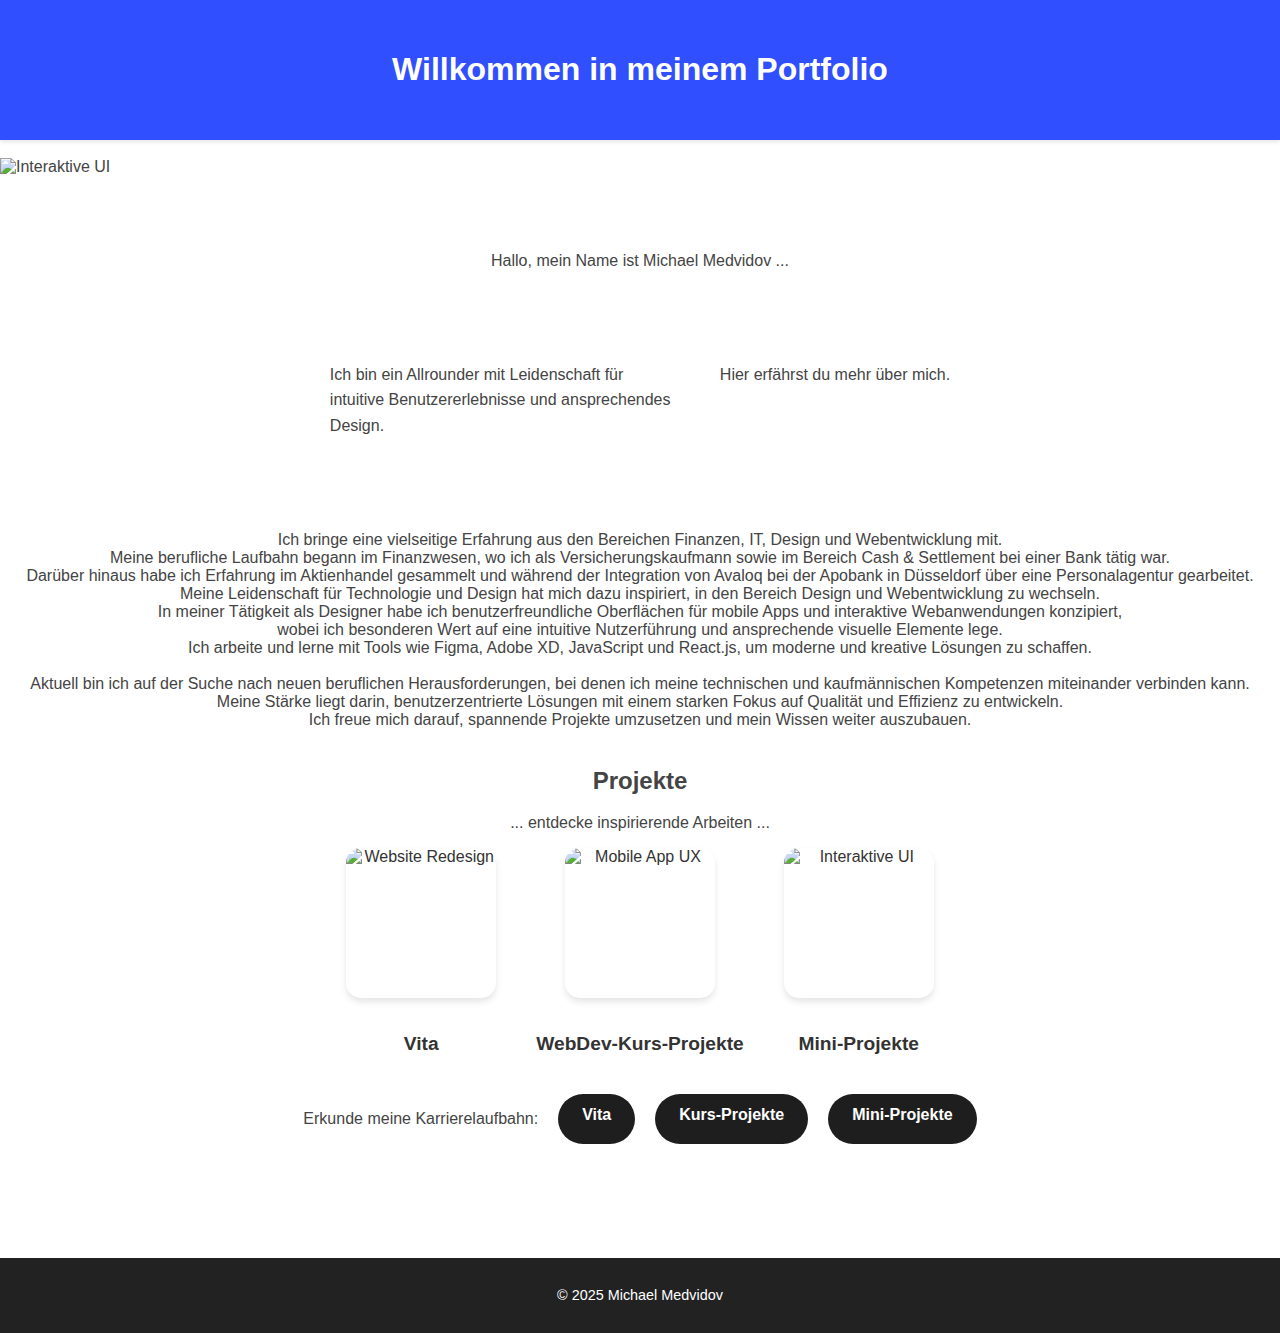
==== index.html @ f60eb7a2 "Update link to Blog.html" ====
<!DOCTYPE html>
<html lang="de">
  <head>
    <meta charset="UTF-8" />
    <meta name="viewport" content="width=device-width, initial-scale=1.0" />
    <title>Michael Medvidov - Portfolio</title>
    <link rel="stylesheet" href="style.css" />
  </head>
  <body>
    <header class="header">
      <h1>Willkommen in meinem Portfolio</h1>
    </header>
    <br />
    <img
      src="https://profile-images.xing.com/images/3fa47bfd0ec5a18c0fae99d736e74543-9/michael-medvidov.256x256.jpg"
      alt="Interaktive UI"
      style="display: block; margin-left: auto; margin-right: auto"
    />

    <main class="main-overview">
      <p>Hallo, mein Name ist Michael Medvidov ...</p>
      <div class="content-section">
        <div class="content-paragraph">
          <p>
            Ich bin ein Allrounder mit Leidenschaft für intuitive
            Benutzererlebnisse und ansprechendes Design.
          </p>
        </div>
        <div class="content-paragraph">
          <p>Hier erfährst du mehr über mich.</p>
        </div>
      </div>
      <div>
        <p>
          Ich bringe eine vielseitige Erfahrung aus den Bereichen Finanzen, IT,
          Design und Webentwicklung mit. <br />Meine berufliche Laufbahn begann
          im Finanzwesen, wo ich als Versicherungskaufmann sowie im Bereich Cash
          & Settlement bei einer Bank tätig war. <br />Darüber hinaus habe ich
          Erfahrung im Aktienhandel gesammelt und während der Integration von
          Avaloq bei der Apobank in Düsseldorf über eine Personalagentur
          gearbeitet. <br />Meine Leidenschaft für Technologie und Design hat
          mich dazu inspiriert, in den Bereich Design und Webentwicklung zu
          wechseln. <br />In meiner Tätigkeit als Designer habe ich
          benutzerfreundliche Oberflächen für mobile Apps und interaktive
          Webanwendungen konzipiert, <br />wobei ich besonderen Wert auf eine
          intuitive Nutzerführung und ansprechende visuelle Elemente lege.
          <br />Ich arbeite und lerne mit Tools wie Figma, Adobe XD, JavaScript
          und React.js, um moderne und kreative Lösungen zu schaffen.
          <br /><br />Aktuell bin ich auf der Suche nach neuen beruflichen
          Herausforderungen, bei denen ich meine technischen und kaufmännischen
          Kompetenzen miteinander verbinden kann.<br />Meine Stärke liegt darin,
          benutzerzentrierte Lösungen mit einem starken Fokus auf Qualität und
          Effizienz zu entwickeln. <br />Ich freue mich darauf, spannende
          Projekte umzusetzen und mein Wissen weiter auszubauen. <br /><br />
        </p>
      </div>
      <h2>Projekte</h2>
      <p>... entdecke inspirierende Arbeiten ...</p>
      <div class="projects-overview">
        <a href="projekt1.html" class="project-link">
          <img
            src="https://media.tenor.com/XPucVKcQirwAAAAj/cartoon-saki.gif"
            alt="Website Redesign"
          />
          <h3>Vita</h3>
        </a>
        <a href="projekt2.html" class="project-link">
          <img
            src="https://media1.tenor.com/m/qcLd8VXvY-AAAAAd/happy-cat-cat.gif"
            alt="Mobile App UX"
          />
          <h3>WebDev-Kurs-Projekte</h3>
        </a>
        <a href="projekt3.html" class="project-link">
          <img
            src="https://media1.tenor.com/m/d_94qZaGhcYAAAAd/moshi-laptop.gif"
            alt="Interaktive UI"
          />
          <h3>Mini-Projekte</h3>
        </a>
      </div>
      <nav class="nav">
        <p>Erkunde meine Karrierelaufbahn:</p>
        <a href="Portfolio/Blog/Blog.html">Vita</a>
        <a href="projekt2.html">Kurs-Projekte</a>
        <a href="projekt3.html">Mini-Projekte</a>
      </nav>
      <br />
      <br />
      <br />
    </main>

    <footer class="footer">
      <p>© 2025 Michael Medvidov</p>
    </footer>
  </body>
</html>
---- style.css ----
body {
    font-family: "Segoe UI", Tahoma, Geneva, Verdana, sans-serif;
    margin: 0;
    padding: 0;
    background: linear-gradient(to right, #ffffff, #ffffff);
    color: #444;
}

.header {
    background: #304ffe;
    color: #fff;
    padding: 30px;
    text-align: center;
    box-shadow: 0 2px 4px rgba(0, 0, 0, 0.1);
}

.nav {
    margin-top: 20px;
    display: flex;
    justify-content: center;
    gap: 20px;
}

.nav a {
    text-decoration: none;
    color: #fff;
    font-weight: bold;
    padding: 12px 24px;
    background: #1e1e1e;
    border-radius: 30px;
    transition: background 0.3s ease, transform 0.2s ease;
}

.nav a:hover {
    background: #575757;
    transform: scale(1.05);
}

.main-overview {
    text-align: center;
    padding: 60px 20px;
}

.projects-overview {
    display: flex;
    justify-content: center;
    gap: 40px;
    flex-wrap: wrap;
}

.project-link {
    display: flex;
    flex-direction: column;
    align-items: center;
    text-decoration: none;
    color: #333;
    transition: transform 0.3s ease, box-shadow 0.3s ease;
}

.project-link img {
    max-width: 180px;
    border-radius: 15px;
    margin-bottom: 15px;
    box-shadow: 0 4px 6px rgba(0, 0, 0, 0.1);
    height: 150px;
    width: 150px;
}

.project-link h3 {
    font-size: 1.2rem;
}

.project-link:hover {
    transform: scale(1.05);
    box-shadow: 0 8px 12px rgba(0, 0, 0, 0.15);
}

.content-section {
    display: flex;
    justify-content: center;
    gap: 40px;
    padding: 60px 20px;
}

.content-paragraph {
    max-width: 350px;
    text-align: left;
    font-size: 1rem;
    line-height: 1.6;
}

footer {
    text-align: center;
    padding: 15px;
    background: #222;
    color: #fff;
    font-size: 0.9rem;
}
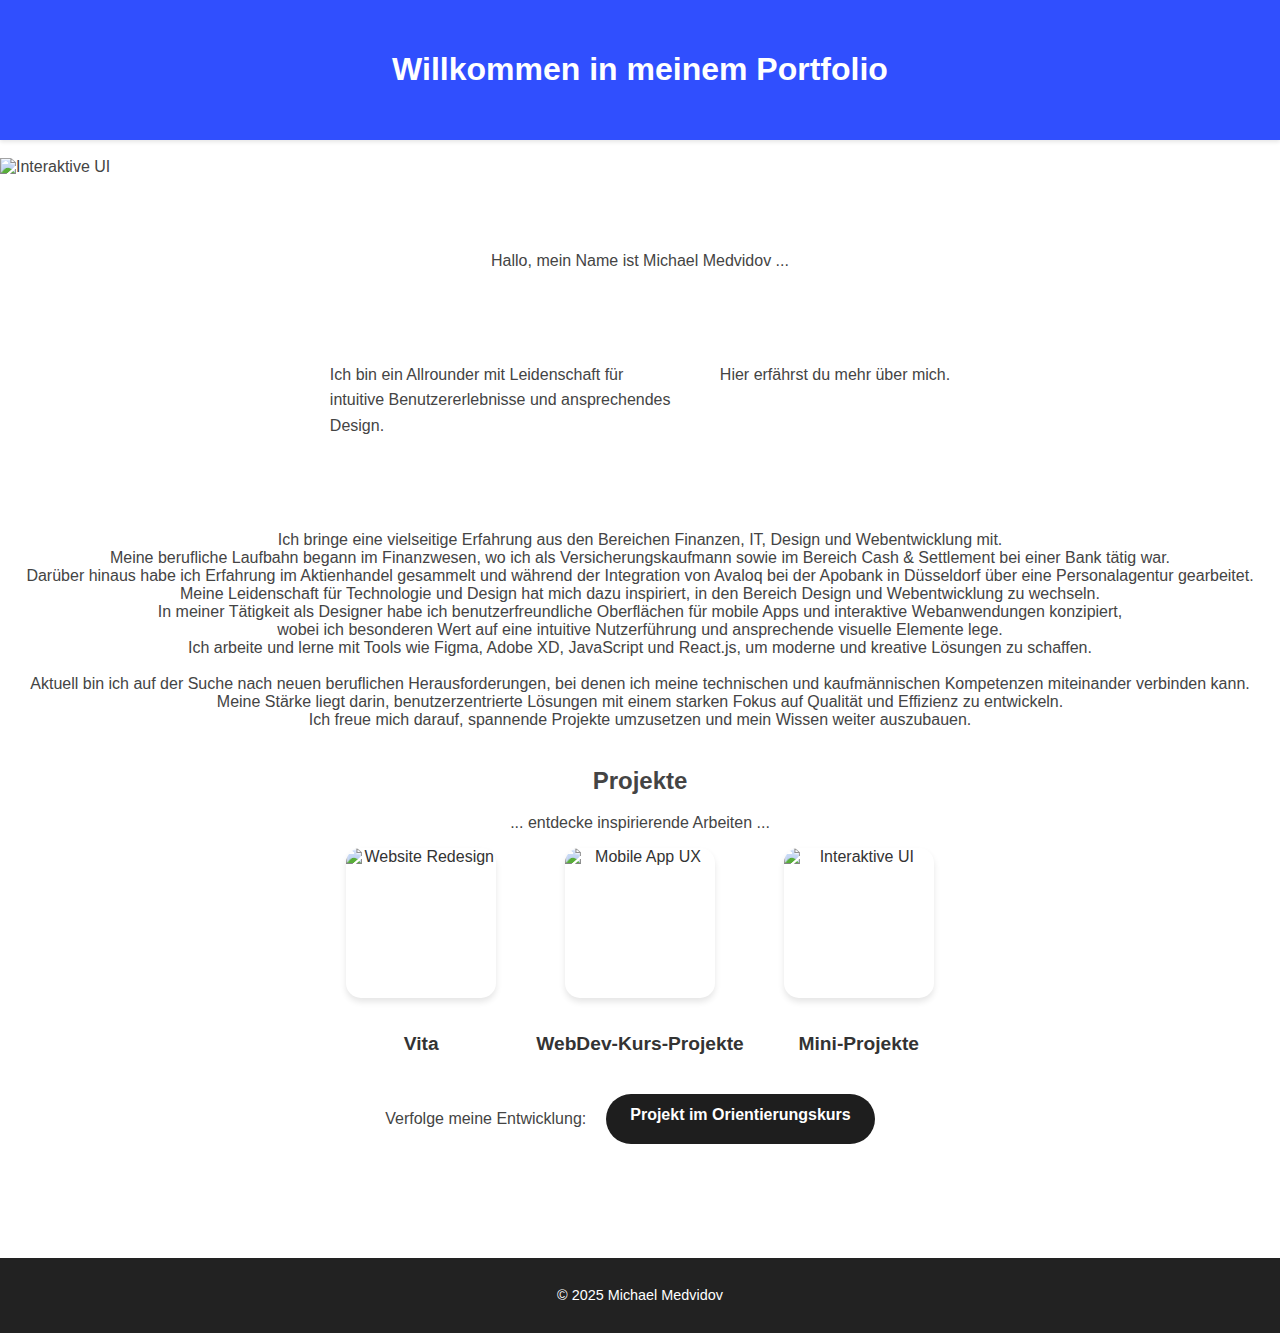
==== commit 08746741: "Update" ====
--- a/index.html
+++ b/index.html
@@ -80,10 +80,9 @@
         </a>
       </div>
       <nav class="nav">
-        <p>Erkunde meine Karrierelaufbahn:</p>
-        <a href="Portfolio/Blog/Blog.html">Vita</a>
-        <a href="projekt2.html">Kurs-Projekte</a>
-        <a href="projekt3.html">Mini-Projekte</a>
+        <p>Verfolge meine Entwicklung:</p>
+        <a href="Portfolio/Blog/index.html">Projekt im Orientierungskurs</a>
+        <br>
       </nav>
       <br />
       <br />
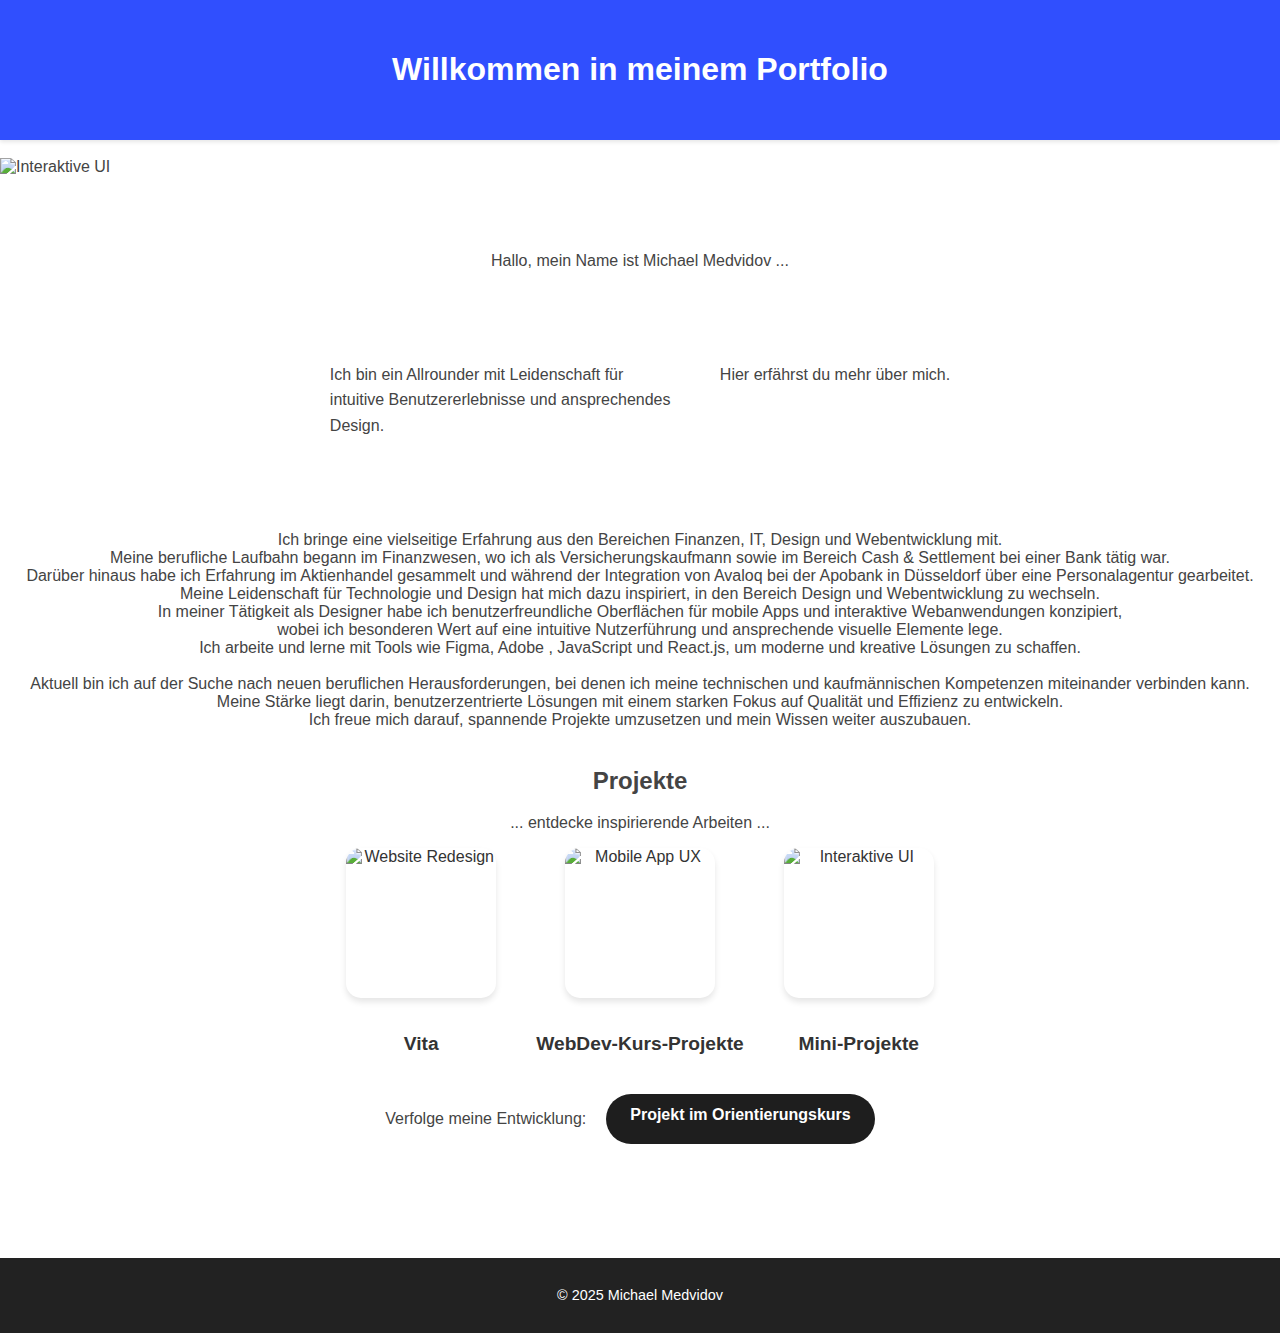
==== commit 68ce9ab2: "OK" ====
--- a/index.html
+++ b/index.html
@@ -44,7 +44,7 @@
           benutzerfreundliche Oberflächen für mobile Apps und interaktive
           Webanwendungen konzipiert, <br />wobei ich besonderen Wert auf eine
           intuitive Nutzerführung und ansprechende visuelle Elemente lege.
-          <br />Ich arbeite und lerne mit Tools wie Figma, Adobe XD, JavaScript
+          <br />Ich arbeite und lerne mit Tools wie Figma, Adobe , JavaScript
           und React.js, um moderne und kreative Lösungen zu schaffen.
           <br /><br />Aktuell bin ich auf der Suche nach neuen beruflichen
           Herausforderungen, bei denen ich meine technischen und kaufmännischen
@@ -81,7 +81,7 @@
       </div>
       <nav class="nav">
         <p>Verfolge meine Entwicklung:</p>
-        <a href="Portfolio/Blog/index.html">Projekt im Orientierungskurs</a>
+        <a href="/Kurs/Blog/index.html">Projekt im Orientierungskurs</a>
         <br>
       </nav>
       <br />
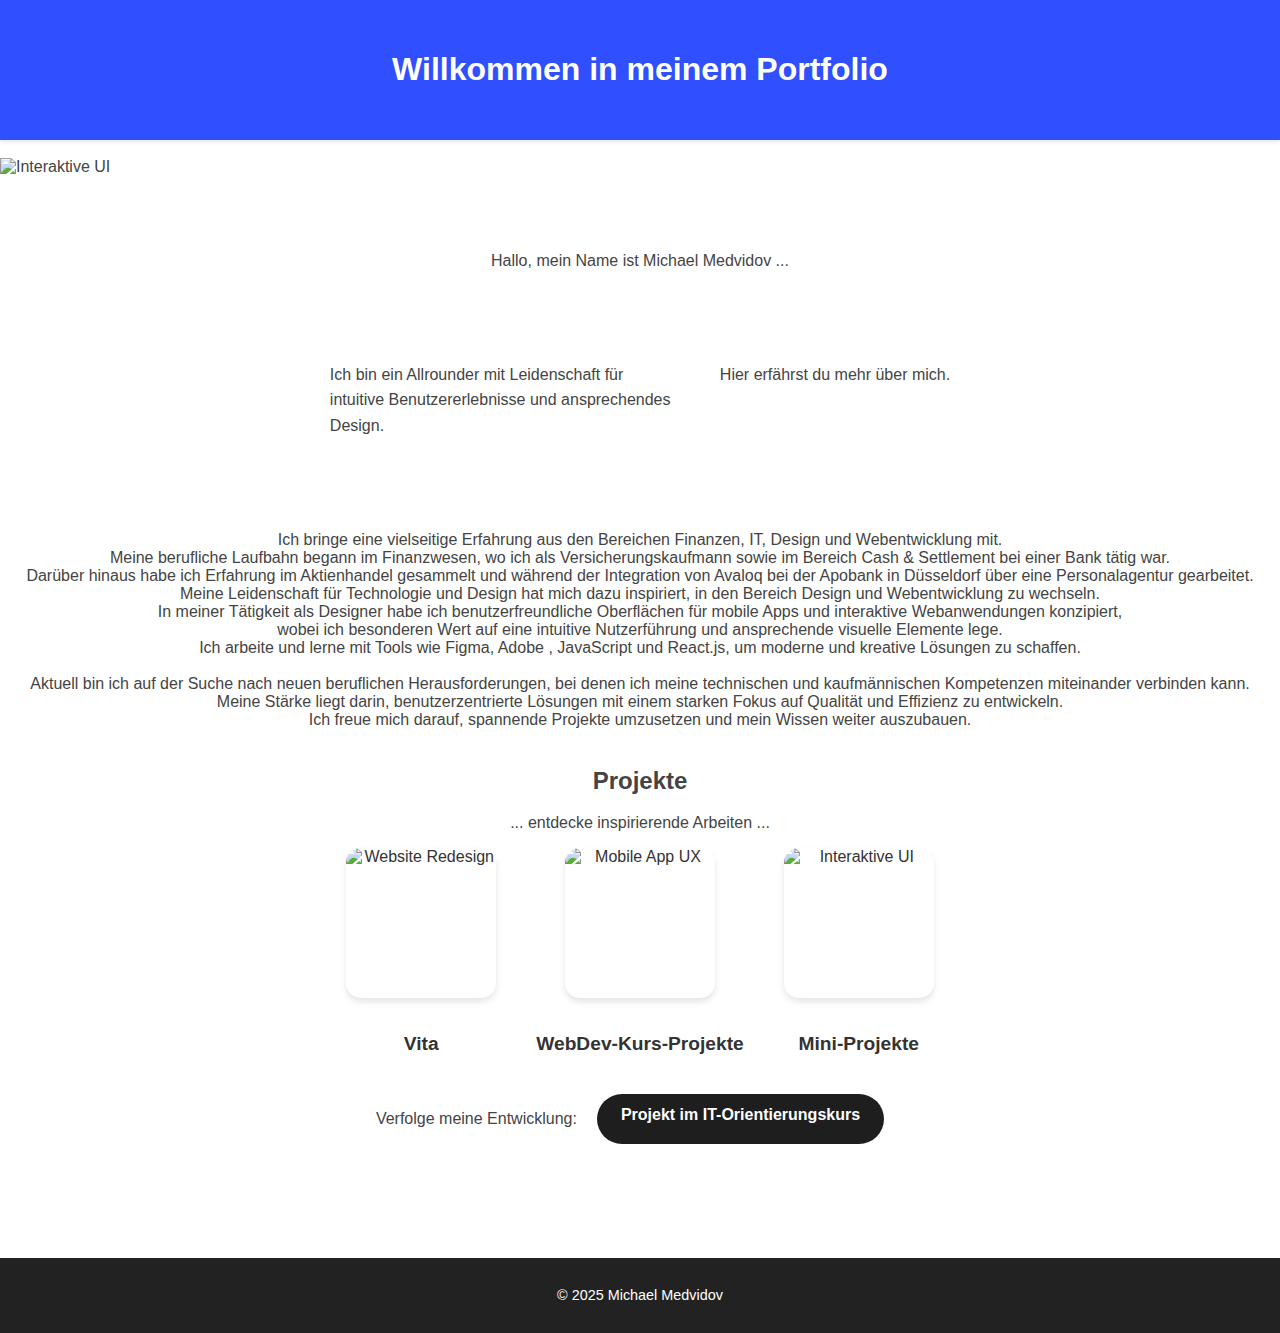
==== commit 091ca27d: "Final" ====
--- a/index.html
+++ b/index.html
@@ -81,7 +81,7 @@
       </div>
       <nav class="nav">
         <p>Verfolge meine Entwicklung:</p>
-        <a href="/Kurs/Blog/index.html">Projekt im Orientierungskurs</a>
+        <a href="/Kurs/Blog/index.html">Projekt im IT-Orientierungskurs</a>
         <br>
       </nav>
       <br />
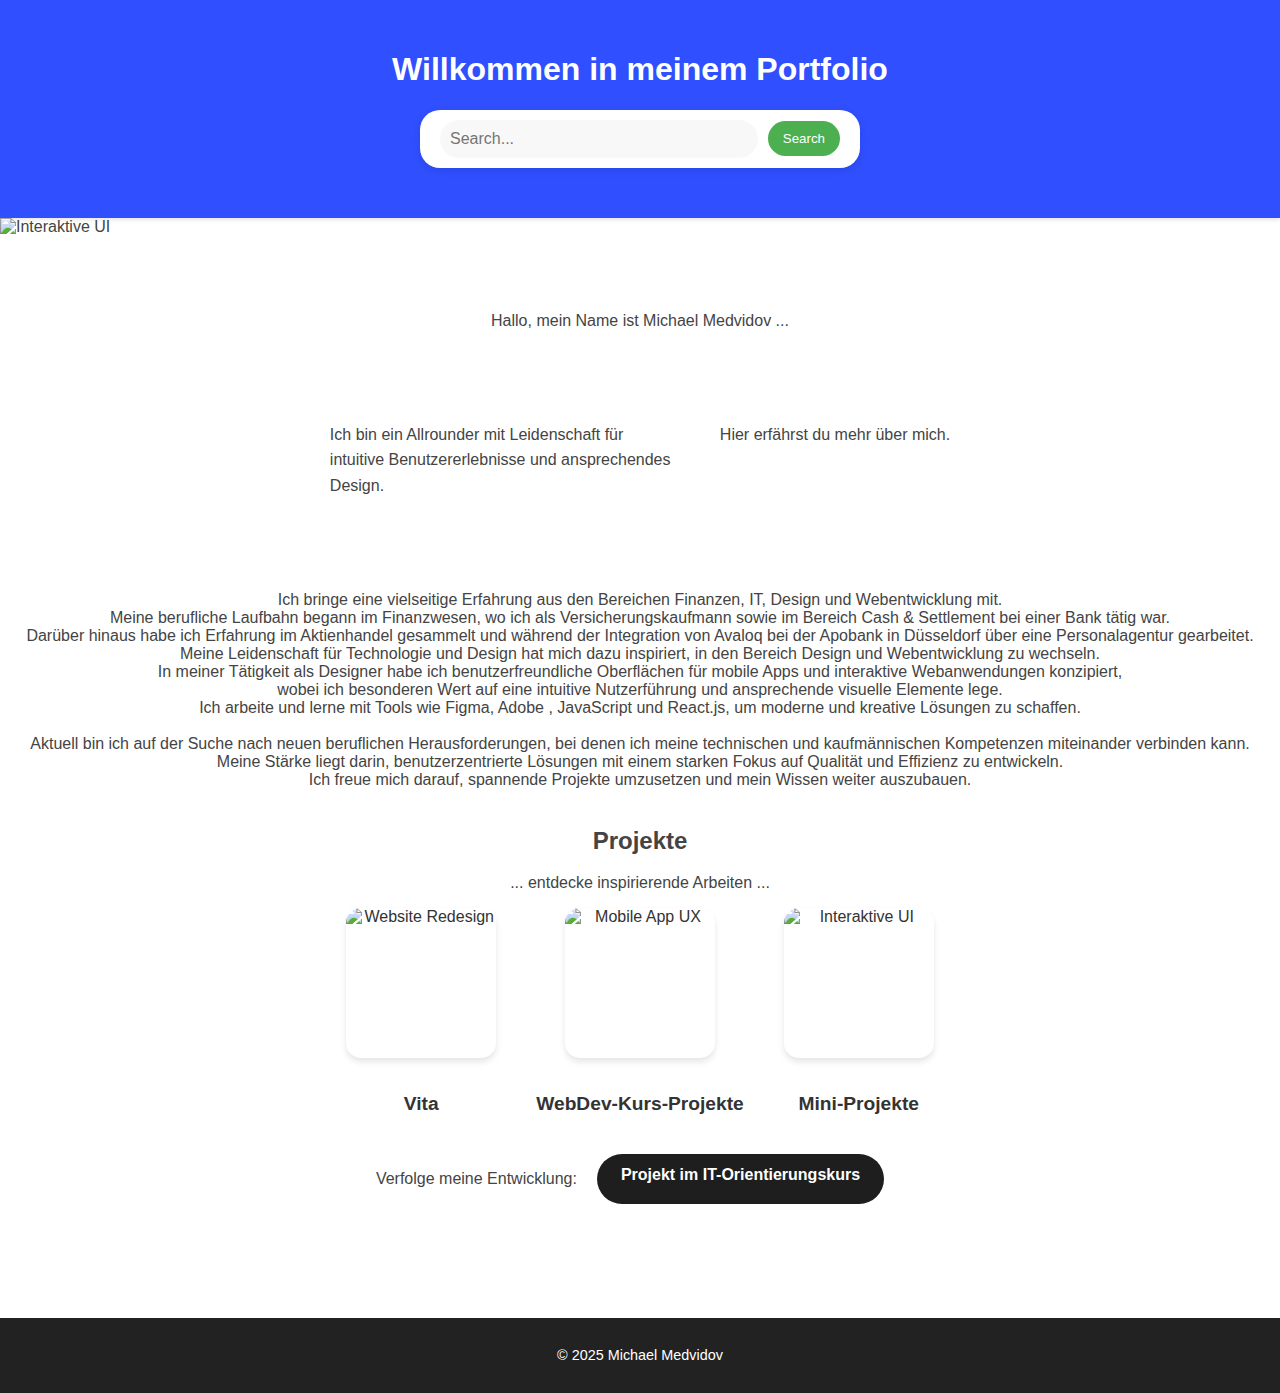
==== commit 3eefed07: "Finalize project with all updates" ====
--- a/index.html
+++ b/index.html
@@ -9,8 +9,17 @@
   <body>
     <header class="header">
       <h1>Willkommen in meinem Portfolio</h1>
+
+      <div class="search-container-wrapper">
+        <div class="search-container">
+            <input type="text" class="search-bar" placeholder="Search...">
+            <button class="search-button">Search</button>
+        </div>
     </header>
-    <br />
+    
+    
+  </div>
+
     <img
       src="https://profile-images.xing.com/images/3fa47bfd0ec5a18c0fae99d736e74543-9/michael-medvidov.256x256.jpg"
       alt="Interaktive UI"
--- a/style.css
+++ b/style.css
@@ -66,6 +66,13 @@
     width: 150px;
 }
 
+.video-container-wrapper {
+    display: flex;
+    justify-content: center;
+    align-items: center;
+    text-align: center;
+}
+
 .project-link h3 {
     font-size: 1.2rem;
 }
@@ -96,3 +103,42 @@
     color: #fff;
     font-size: 0.9rem;
 }
+
+.search-container-wrapper {
+    display: flex;
+    justify-content: center;
+    align-items: center;
+    width: 100%;
+    margin: 20px 0; /* Optional: Adds some margin above and below the search bar */
+}
+.search-container {
+    display: flex;
+    align-items: center;
+    background-color: #fff;
+    border-radius: 20px;
+    box-shadow: 0 2px 8px rgba(0, 0, 0, 0.1);
+    padding: 10px 20px;
+    max-width: 400px;
+    width: 100%;
+}
+.search-bar {
+    border: none;
+    outline: none;
+    width: 100%;
+    padding: 10px;
+    font-size: 16px;
+    border-radius: 20px;
+    background-color: #f8f8f8;
+    margin-right: 10px;
+}
+.search-button {
+    background-color: #4CAF50;
+    color: white;
+    border: none;
+    padding: 10px 15px;
+    border-radius: 20px;
+    cursor: pointer;
+}
+.search-button:hover {
+    background-color: #45a049;
+}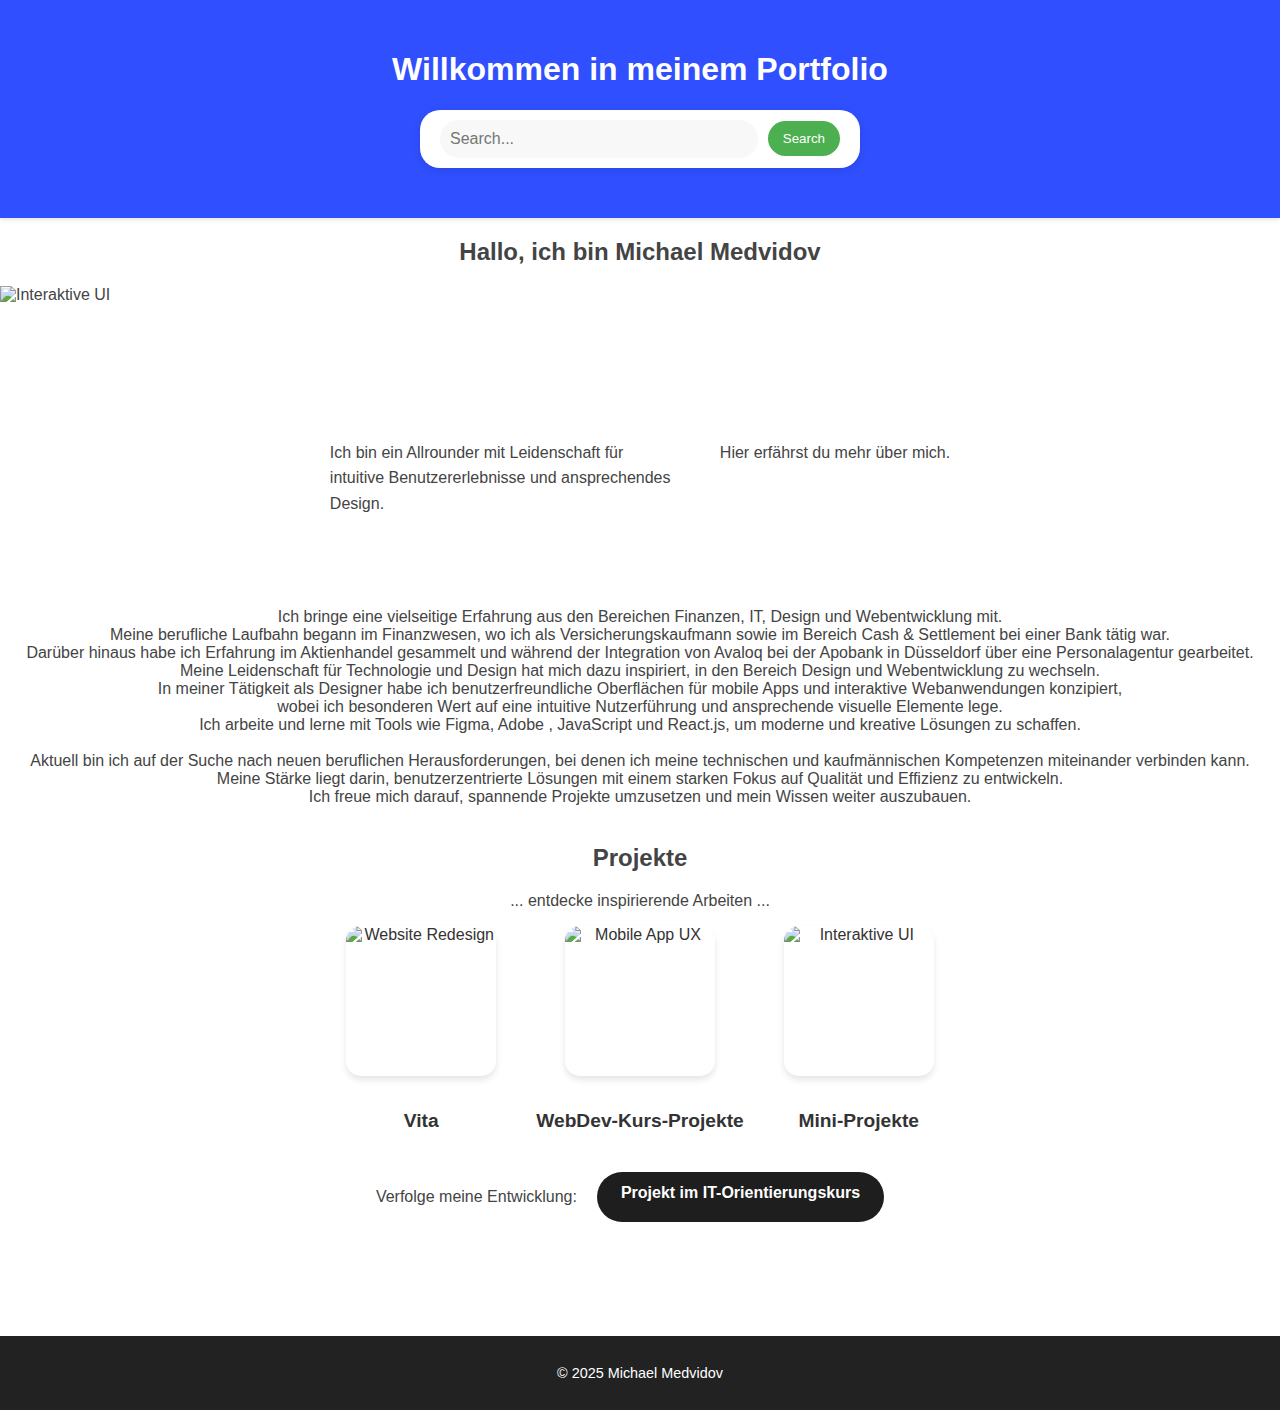
==== commit 3713ed33: "Finalize project with updates to Kurs and Projekt3.html" ====
--- a/index.html
+++ b/index.html
@@ -18,6 +18,8 @@
     </header>
     
     
+    <div style="text-align: center;">
+      <h2>Hallo, ich bin Michael Medvidov</h2>
   </div>
 
     <img
@@ -27,7 +29,6 @@
     />
 
     <main class="main-overview">
-      <p>Hallo, mein Name ist Michael Medvidov ...</p>
       <div class="content-section">
         <div class="content-paragraph">
           <p>
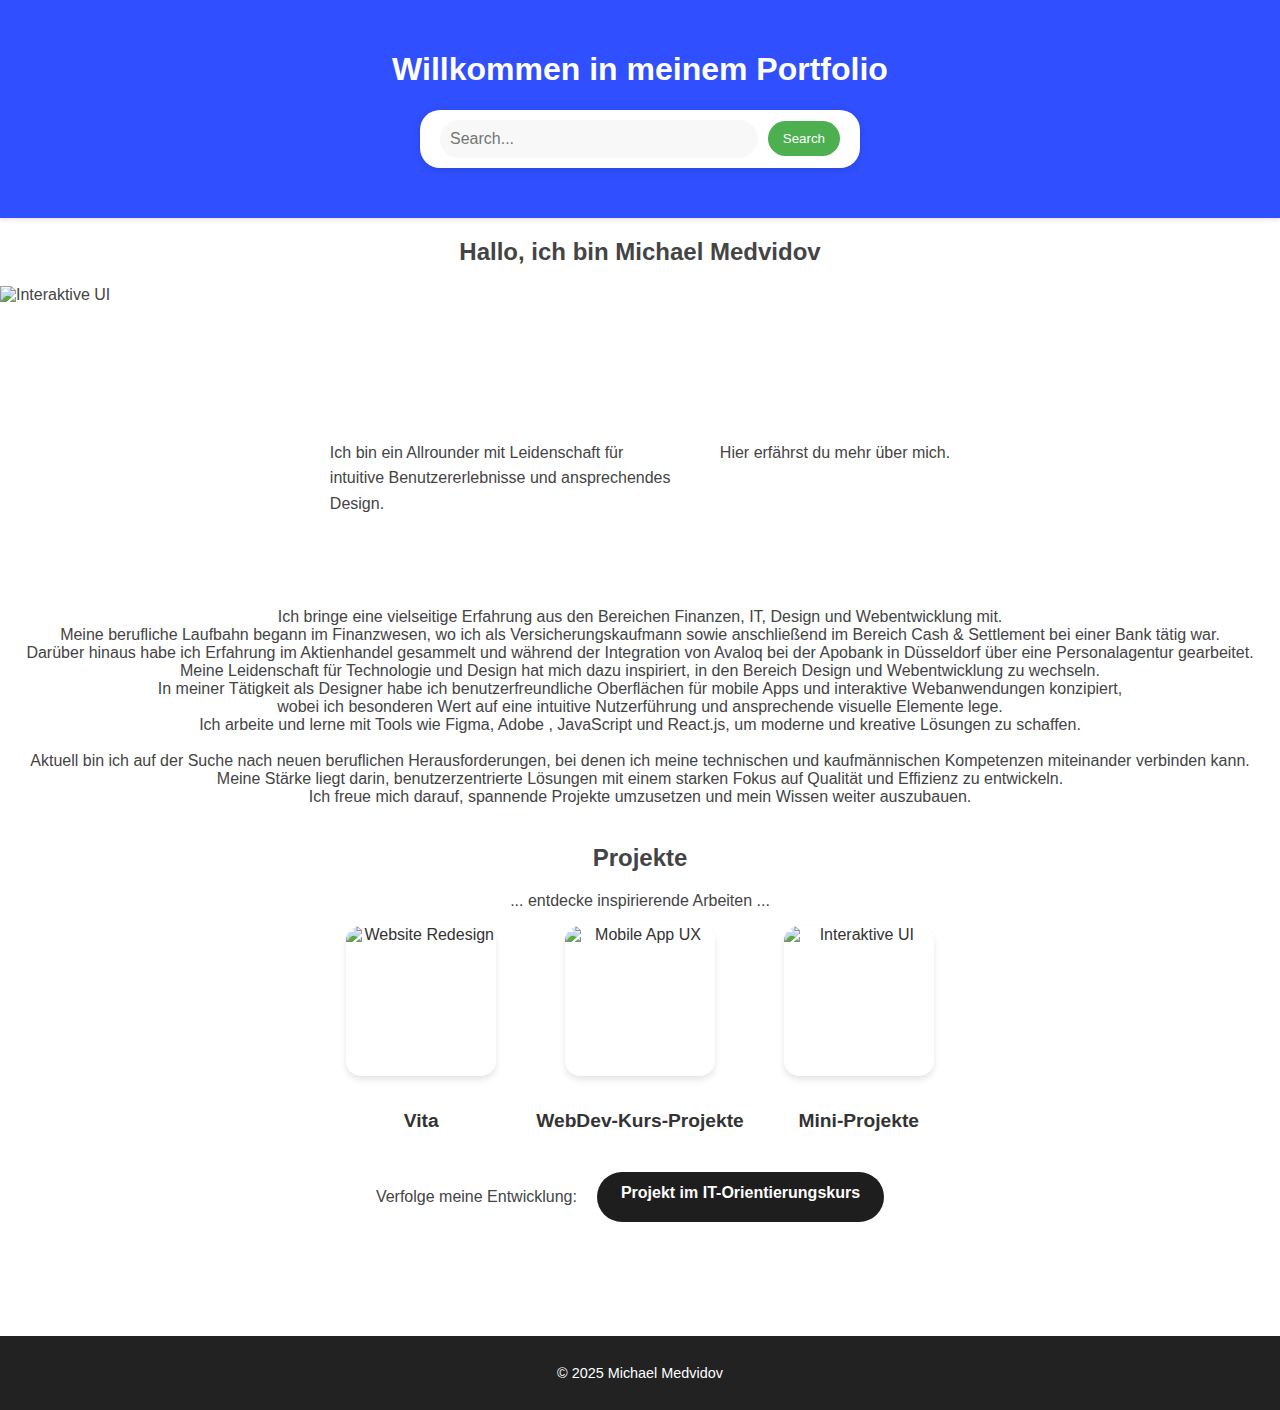
==== commit 463ef869: "Add" ====
--- a/index.html
+++ b/index.html
@@ -44,7 +44,7 @@
         <p>
           Ich bringe eine vielseitige Erfahrung aus den Bereichen Finanzen, IT,
           Design und Webentwicklung mit. <br />Meine berufliche Laufbahn begann
-          im Finanzwesen, wo ich als Versicherungskaufmann sowie im Bereich Cash
+          im Finanzwesen, wo ich als Versicherungskaufmann sowie anschließend im Bereich Cash
           & Settlement bei einer Bank tätig war. <br />Darüber hinaus habe ich
           Erfahrung im Aktienhandel gesammelt und während der Integration von
           Avaloq bei der Apobank in Düsseldorf über eine Personalagentur
